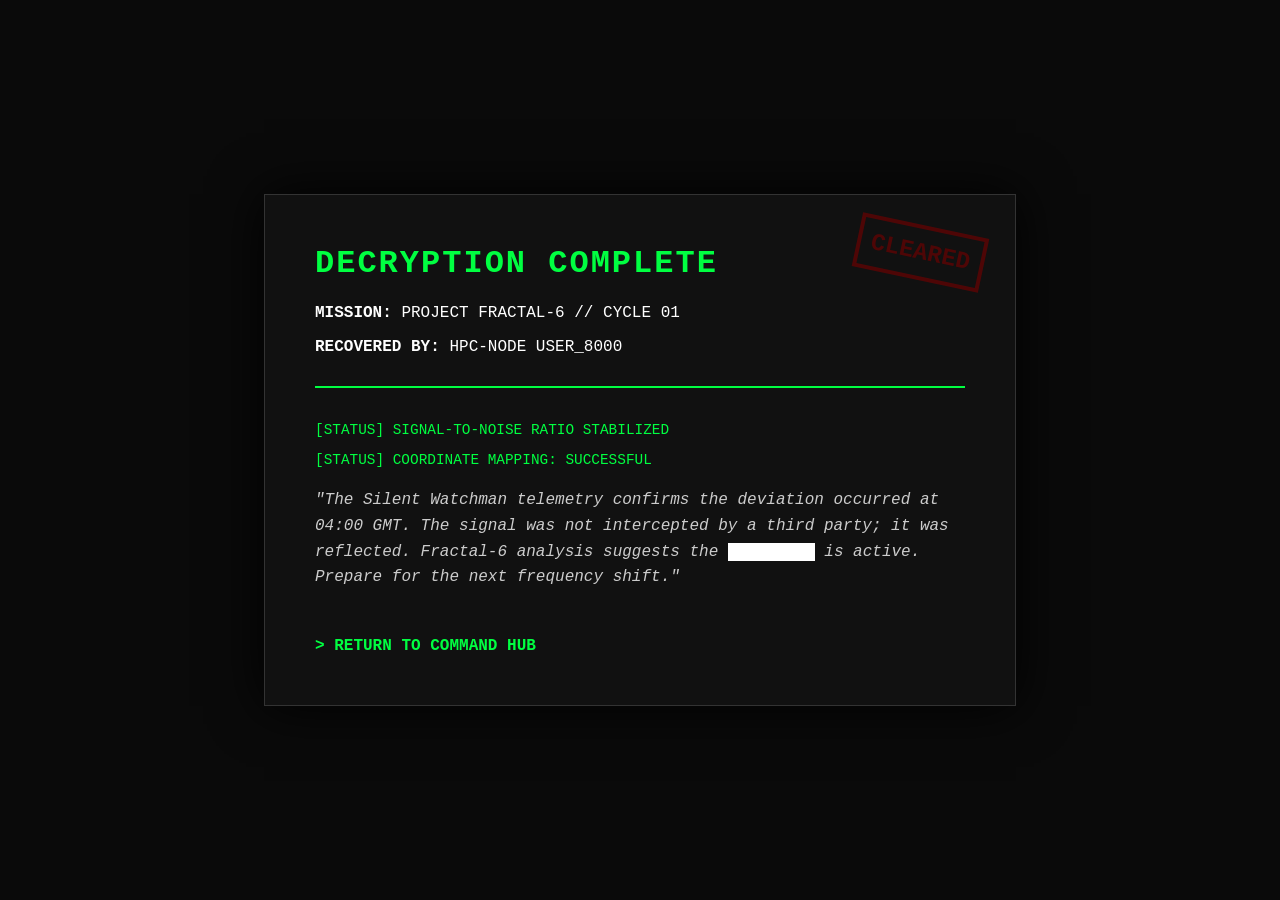
==== victory.html @ 31e58c0b "Initial commit" ====
<!DOCTYPE html>
<html lang="en">
<head>
    <meta charset="UTF-8">
    <title>DECODED // FRACTAL-6</title>
    <style>
        body { background: #0a0a0a; color: #fff; font-family: 'Courier New', Courier, monospace; display: flex; justify-content: center; align-items: center; height: 100vh; margin: 0; }
        .document { width: 650px; padding: 50px; border: 1px solid #333; background: #111; box-shadow: 0 0 50px rgba(0,0,0,1); position: relative; }
        .redacted { background: #fff; color: #fff; padding: 0 5px; }
        h1 { color: #00ff41; margin-top: 0; letter-spacing: 2px; }
        .stamp { position: absolute; top: 30px; right: 30px; border: 4px solid #700; color: #700; padding: 10px; font-weight: bold; transform: rotate(12deg); font-size: 1.5rem; opacity: 0.6; }
        .log-box { border-top: 2px solid #00ff41; margin-top: 30px; padding-top: 20px; color: #00ff41; font-size: 0.9rem; }
        .recovered-text { color: #ccc; line-height: 1.6; margin-top: 20px; font-style: italic; }
        a { color: #00ff41; text-decoration: none; display: inline-block; margin-top: 30px; font-weight: bold; }
        a:hover { text-decoration: underline; }
    </style>
</head>
<body>
    <div class="document">
        <div class="stamp">CLEARED</div>
        <h1>DECRYPTION COMPLETE</h1>
        <p><strong>MISSION:</strong> PROJECT FRACTAL-6 // CYCLE 01</p>
        <p><strong>RECOVERED BY:</strong> HPC-NODE USER_8000</p>
        
        <div class="log-box">
            <p>[STATUS] SIGNAL-TO-NOISE RATIO STABILIZED</p>
            <p>[STATUS] COORDINATE MAPPING: SUCCESSFUL</p>
        </div>

        <p class="recovered-text">
            "The Silent Watchman telemetry confirms the deviation occurred at 04:00 GMT. 
            The signal was not intercepted by a third party; it was reflected. 
            Fractal-6 analysis suggests the <span class="redacted">REDACTED</span> is 
            active. Prepare for the next frequency shift."
        </p>

        <a href="index.html">> RETURN TO COMMAND HUB</a>
    </div>
</body>
</html>
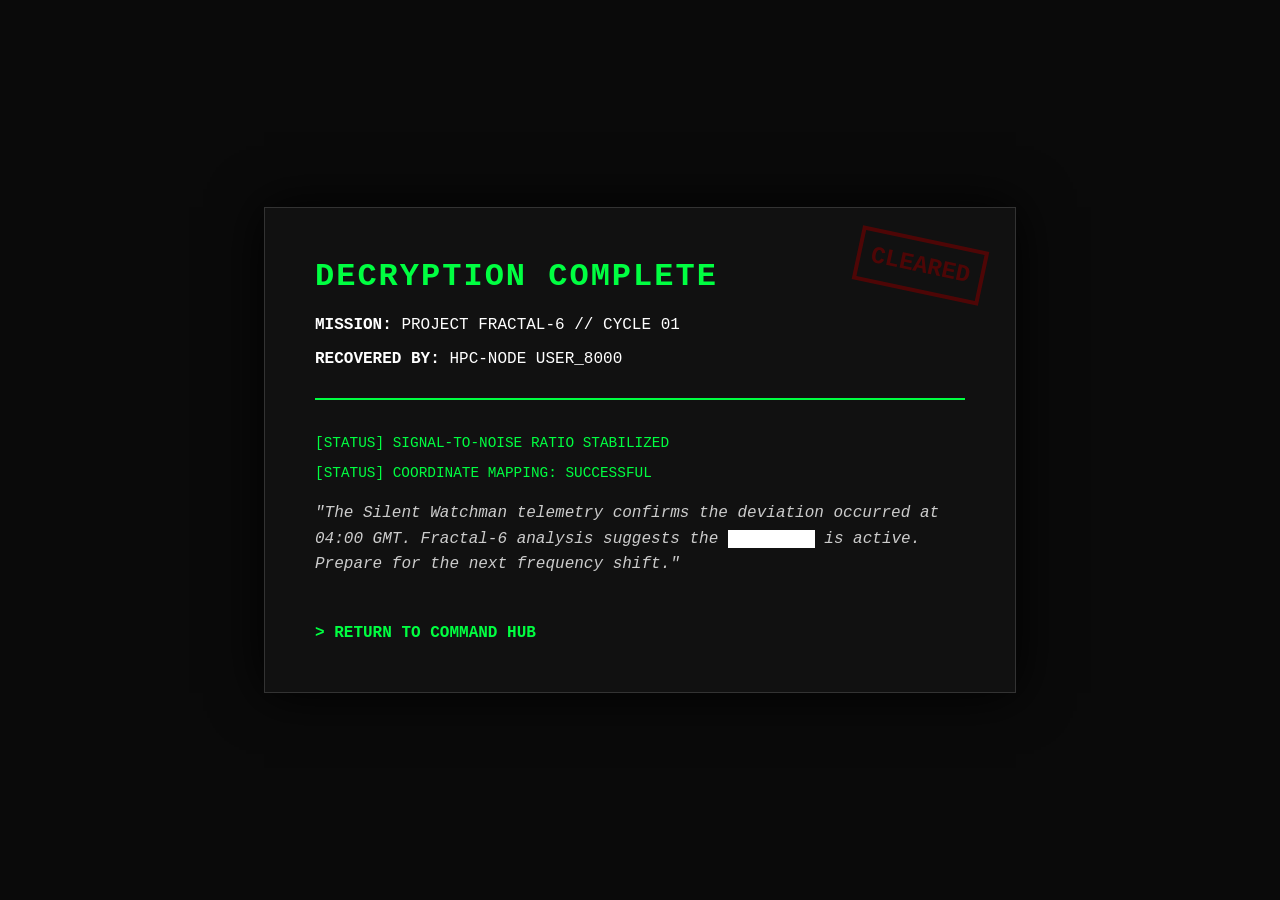
==== commit 90e70e75: "more changes" ====
--- a/victory.html
+++ b/victory.html
@@ -29,7 +29,6 @@
 
         <p class="recovered-text">
             "The Silent Watchman telemetry confirms the deviation occurred at 04:00 GMT. 
-            The signal was not intercepted by a third party; it was reflected. 
             Fractal-6 analysis suggests the <span class="redacted">REDACTED</span> is 
             active. Prepare for the next frequency shift."
         </p>
